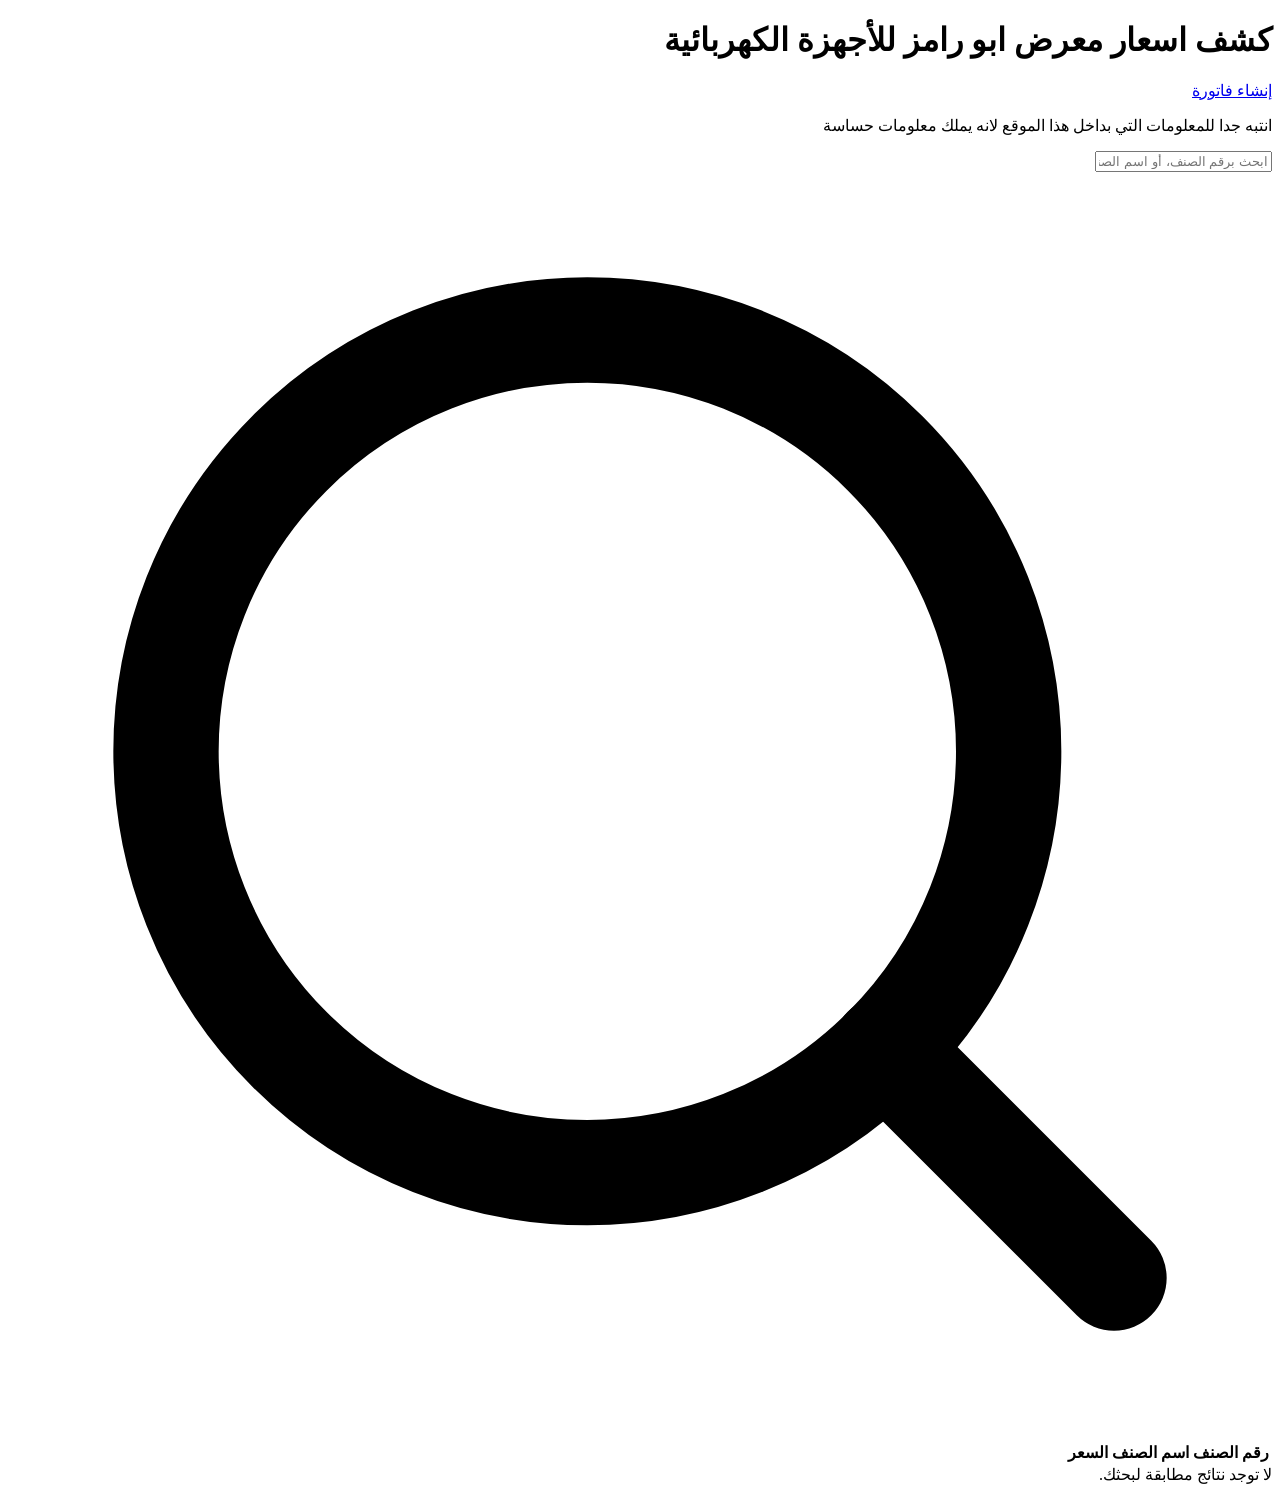
==== index.html @ a3381dcb "Rename ramez to index.html" ====
<!DOCTYPE html>
<html lang="ar" dir="rtl">
<head>
    <meta charset="UTF-8">
    <meta name="viewport" content="width=device-width, initial-scale=1.0">
    <title>رامز عطاطرة</title>
    <link href="https://fonts.googleapis.com/css2?family=Cairo:wght@400;600;800&display=swap" rel="stylesheet">
    <link rel="stylesheet" href="style.css">
</head>
<body>
    <div class="container">
        <header>
            <div class="header-top">
                <h1> كشف اسعار معرض ابو رامز للأجهزة الكهربائية </h1>
                <a href="invoice.html" class="btn btn-primary">إنشاء فاتورة</a>
            </div>
            <p>انتبه جدا للمعلومات التي بداخل هذا الموقع لانه يملك معلومات  حساسة</p>
        </header>
        
        <div class="search-container">
            <input type="text" id="searchInput" placeholder="ابحث برقم الصنف، أو اسم الصنف...">
            <div class="search-icon">
                <svg viewBox="0 0 24 24" fill="none" stroke="currentColor" stroke-width="2" stroke-linecap="round" stroke-linejoin="round">
                    <circle cx="11" cy="11" r="8"></circle>
                    <line x1="21" y1="21" x2="16.65" y2="16.65"></line>
                </svg>
            </div>
        </div>

        <div class="table-container">
            <table id="productsTable">
                <thead>
                    <tr>
                        <th>رقم الصنف</th>
                        <th>اسم الصنف</th>
                        <th>السعر</th>
                    </tr>
                </thead>
                <tbody id="tableBody">
                    <!-- Products will be injected here via JS -->
                </tbody>
            </table>
        </div>
        <div id="noResults" class="no-results hidden">
            لا توجد نتائج مطابقة لبحثك.
        </div>
    </div>

    <script src="data.js"></script>
    <script src="script.js"></script>
</body>
</html>
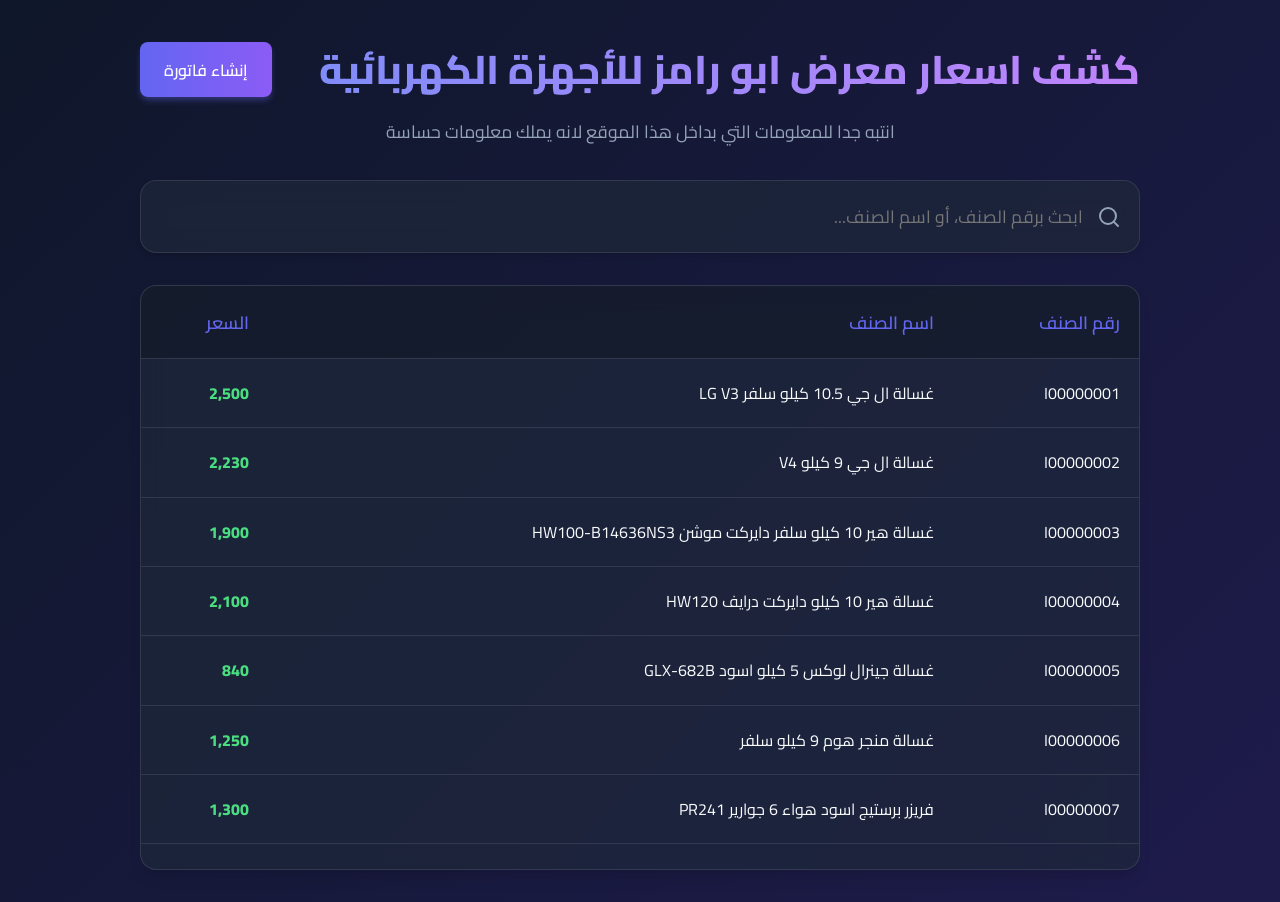
==== commit fe2e925f: "Update index.html" ====
--- a/index.html
+++ b/index.html
@@ -4,6 +4,11 @@
     <meta charset="UTF-8">
     <meta name="viewport" content="width=device-width, initial-scale=1.0">
     <title>رامز عطاطرة</title>
+    <!-- iOS Web App Meta Tags -->
+    <link rel="apple-touch-icon" href="apple-touch-icon.png">
+    <meta name="apple-mobile-web-app-capable" content="yes">
+    <meta name="apple-mobile-web-app-status-bar-style" content="black-translucent">
+    <meta name="apple-mobile-web-app-title" content="نظام الأصناف">
     <link href="https://fonts.googleapis.com/css2?family=Cairo:wght@400;600;800&display=swap" rel="stylesheet">
     <link rel="stylesheet" href="style.css">
 </head>
--- a/style.css
+++ b/style.css
@@ -0,0 +1,420 @@
+:root {
+    --primary-color: #6366f1;
+    --primary-hover: #4f46e5;
+    --bg-gradient: linear-gradient(135deg, #0f172a 0%, #1e1b4b 100%);
+    --surface: rgba(30, 41, 59, 0.7);
+    --surface-border: rgba(255, 255, 255, 0.1);
+    --text-main: #f8fafc;
+    --text-muted: #94a3b8;
+    --table-hover: rgba(99, 102, 241, 0.1);
+}
+
+* {
+    margin: 0;
+    padding: 0;
+    box-sizing: border-box;
+}
+
+body {
+    font-family: 'Cairo', sans-serif;
+    background: var(--bg-gradient);
+    color: var(--text-main);
+    min-height: 100vh;
+    padding: 2rem;
+    display: flex;
+    justify-content: center;
+}
+
+.container {
+    width: 100%;
+    max-width: 1000px;
+}
+
+header {
+    text-align: center;
+    margin-bottom: 2rem;
+    animation: fadeInDown 0.8s ease-out;
+}
+
+header h1 {
+    font-size: 2.5rem;
+    font-weight: 800;
+    background: linear-gradient(to right, #818cf8, #c084fc);
+    -webkit-background-clip: text;
+    -webkit-text-fill-color: transparent;
+    margin-bottom: 0.5rem;
+}
+
+header p {
+    color: var(--text-muted);
+    font-size: 1.1rem;
+}
+
+.search-container {
+    position: relative;
+    margin-bottom: 2rem;
+    animation: fadeInUp 0.8s ease-out 0.2s both;
+}
+
+.search-container input {
+    width: 100%;
+    padding: 1.2rem 3.5rem 1.2rem 1.2rem;
+    font-size: 1.1rem;
+    font-family: 'Cairo', sans-serif;
+    background: var(--surface);
+    border: 1px solid var(--surface-border);
+    border-radius: 16px;
+    color: var(--text-main);
+    backdrop-filter: blur(12px);
+    transition: all 0.3s ease;
+    box-shadow: 0 4px 6px -1px rgba(0, 0, 0, 0.1), 0 2px 4px -1px rgba(0, 0, 0, 0.06);
+}
+
+.search-container input:focus {
+    outline: none;
+    border-color: var(--primary-color);
+    box-shadow: 0 0 0 4px rgba(99, 102, 241, 0.2);
+    transform: translateY(-2px);
+}
+
+.search-icon {
+    position: absolute;
+    right: 1.2rem;
+    top: 50%;
+    transform: translateY(-50%);
+    width: 24px;
+    height: 24px;
+    color: var(--text-muted);
+    pointer-events: none;
+    transition: color 0.3s ease;
+}
+
+.search-container input:focus + .search-icon {
+    color: var(--primary-color);
+}
+
+.table-container {
+    background: var(--surface);
+    border: 1px solid var(--surface-border);
+    border-radius: 16px;
+    backdrop-filter: blur(12px);
+    overflow: hidden;
+    animation: fadeInUp 0.8s ease-out 0.4s both;
+    box-shadow: 0 10px 15px -3px rgba(0, 0, 0, 0.1), 0 4px 6px -2px rgba(0, 0, 0, 0.05);
+}
+
+table {
+    width: 100%;
+    border-collapse: collapse;
+    text-align: right;
+}
+
+th, td {
+    padding: 1.2rem;
+    border-bottom: 1px solid var(--surface-border);
+}
+
+th {
+    background: rgba(0, 0, 0, 0.2);
+    font-weight: 600;
+    color: var(--primary-color);
+    font-size: 1.1rem;
+    position: sticky;
+    top: 0;
+}
+
+tbody tr {
+    transition: all 0.2s ease;
+}
+
+tbody tr:last-child td {
+    border-bottom: none;
+}
+
+tbody tr:hover {
+    background: var(--table-hover);
+    transform: scale(1.01);
+}
+
+.price {
+    font-weight: 800;
+    color: #4ade80;
+}
+
+.no-results {
+    text-align: center;
+    padding: 2rem;
+    color: var(--text-muted);
+    font-size: 1.2rem;
+    background: var(--surface);
+    border-radius: 16px;
+    margin-top: 1rem;
+    backdrop-filter: blur(12px);
+    border: 1px solid var(--surface-border);
+}
+
+.hidden {
+    display: none;
+}
+
+/* Animations */
+@keyframes fadeInDown {
+    from {
+        opacity: 0;
+        transform: translateY(-20px);
+    }
+    to {
+        opacity: 1;
+        transform: translateY(0);
+    }
+}
+
+@keyframes fadeInUp {
+    from {
+        opacity: 0;
+        transform: translateY(20px);
+    }
+    to {
+        opacity: 1;
+        transform: translateY(0);
+    }
+}
+
+/* Scrollbar styling */
+.table-container {
+    max-height: 65vh;
+    overflow-y: auto;
+}
+
+.table-container::-webkit-scrollbar {
+    width: 8px;
+}
+
+.table-container::-webkit-scrollbar-track {
+    background: rgba(0, 0, 0, 0.1);
+}
+
+.table-container::-webkit-scrollbar-thumb {
+    background: var(--surface-border);
+    border-radius: 4px;
+}
+
+.table-container::-webkit-scrollbar-thumb:hover {
+    background: var(--text-muted);
+}
+
+/* Button Styles */
+.btn {
+    display: inline-block;
+    padding: 0.8rem 1.5rem;
+    border-radius: 8px;
+    font-family: 'Cairo', sans-serif;
+    font-size: 1rem;
+    font-weight: 600;
+    text-decoration: none;
+    cursor: pointer;
+    transition: all 0.3s ease;
+    border: none;
+}
+
+.btn-primary {
+    background: linear-gradient(to right, #6366f1, #8b5cf6);
+    color: white;
+    box-shadow: 0 4px 6px -1px rgba(99, 102, 241, 0.4);
+}
+
+.btn-primary:hover {
+    transform: translateY(-2px);
+    box-shadow: 0 6px 8px -1px rgba(99, 102, 241, 0.6);
+}
+
+.btn-secondary {
+    background: var(--surface);
+    color: var(--text-main);
+    border: 1px solid var(--surface-border);
+}
+
+.btn-secondary:hover {
+    background: rgba(255, 255, 255, 0.1);
+}
+
+.btn-danger {
+    background: #ef4444;
+    color: white;
+}
+
+.btn-danger:hover {
+    background: #dc2626;
+}
+
+.header-top {
+    display: flex;
+    justify-content: space-between;
+    align-items: center;
+    margin-bottom: 0.5rem;
+}
+
+.header-top h1 {
+    margin-bottom: 0;
+}
+
+/* Invoice specific styles */
+.invoice-controls-card {
+    background: var(--surface);
+    border: 1px solid var(--surface-border);
+    border-radius: 16px;
+    padding: 1.5rem;
+    margin-bottom: 2rem;
+    backdrop-filter: blur(12px);
+    display: grid;
+    grid-template-columns: 1fr 1fr;
+    gap: 1.5rem;
+}
+
+.form-group {
+    display: flex;
+    flex-direction: column;
+    gap: 0.5rem;
+}
+
+.form-group label {
+    font-weight: 600;
+    color: var(--text-muted);
+}
+
+.form-control {
+    padding: 0.8rem 1rem;
+    font-family: 'Cairo', sans-serif;
+    background: rgba(15, 23, 42, 0.5);
+    border: 1px solid var(--surface-border);
+    border-radius: 8px;
+    color: var(--text-main);
+}
+
+.form-control:focus {
+    outline: none;
+    border-color: var(--primary-color);
+}
+
+.add-item-row {
+    grid-column: 1 / -1;
+    display: grid;
+    grid-template-columns: 2fr 1fr auto;
+    gap: 1rem;
+    align-items: end;
+    position: relative;
+}
+
+.autocomplete-results {
+    position: absolute;
+    top: 100%;
+    left: 0;
+    right: 0;
+    background: #1e293b;
+    border: 1px solid var(--surface-border);
+    border-radius: 8px;
+    max-height: 200px;
+    overflow-y: auto;
+    z-index: 100;
+    box-shadow: 0 10px 15px -3px rgba(0, 0, 0, 0.5);
+    display: none;
+}
+
+.autocomplete-item {
+    padding: 0.8rem 1rem;
+    cursor: pointer;
+    border-bottom: 1px solid rgba(255, 255, 255, 0.05);
+}
+
+.autocomplete-item:hover {
+    background: rgba(99, 102, 241, 0.2);
+}
+
+.autocomplete-item:last-child {
+    border-bottom: none;
+}
+
+/* Printable Invoice Styles */
+.invoice-document {
+    background: white;
+    color: #1e293b;
+    padding: 3rem;
+    border-radius: 8px;
+    box-shadow: 0 20px 25px -5px rgba(0, 0, 0, 0.1);
+    position: relative;
+    overflow: hidden;
+}
+
+.invoice-header {
+    display: flex;
+    justify-content: space-between;
+    align-items: flex-start;
+    border-bottom: 2px solid #e2e8f0;
+    padding-bottom: 1.5rem;
+    margin-bottom: 2rem;
+}
+
+.invoice-title {
+    font-size: 2.5rem;
+    font-weight: 800;
+    color: #0f172a;
+    margin-bottom: 0.5rem;
+}
+
+.invoice-meta p {
+    margin-bottom: 0.2rem;
+    font-size: 1.1rem;
+    color: #475569;
+}
+
+.invoice-doc-table {
+    width: 100%;
+    border-collapse: collapse;
+    margin-bottom: 2rem;
+}
+
+.invoice-doc-table th, .invoice-doc-table td {
+    padding: 1rem;
+    border-bottom: 1px solid #e2e8f0;
+    color: #1e293b;
+}
+
+.invoice-doc-table th {
+    background: #f8fafc;
+    font-weight: 600;
+    color: #475569;
+}
+
+.invoice-summary {
+    display: flex;
+    justify-content: flex-end;
+}
+
+.summary-box {
+    background: #f8fafc;
+    padding: 1.5rem;
+    border-radius: 8px;
+    width: 300px;
+}
+
+.summary-row {
+    display: flex;
+    justify-content: space-between;
+    margin-bottom: 0.5rem;
+    font-size: 1.1rem;
+}
+
+.summary-row.total {
+    font-weight: 800;
+    font-size: 1.5rem;
+    color: #0f172a;
+    border-top: 2px solid #e2e8f0;
+    padding-top: 1rem;
+    margin-top: 0.5rem;
+}
+
+/* Hide action buttons in table when printing/exporting */
+.html2pdf__container .action-cell {
+    display: none !important;
+}
+
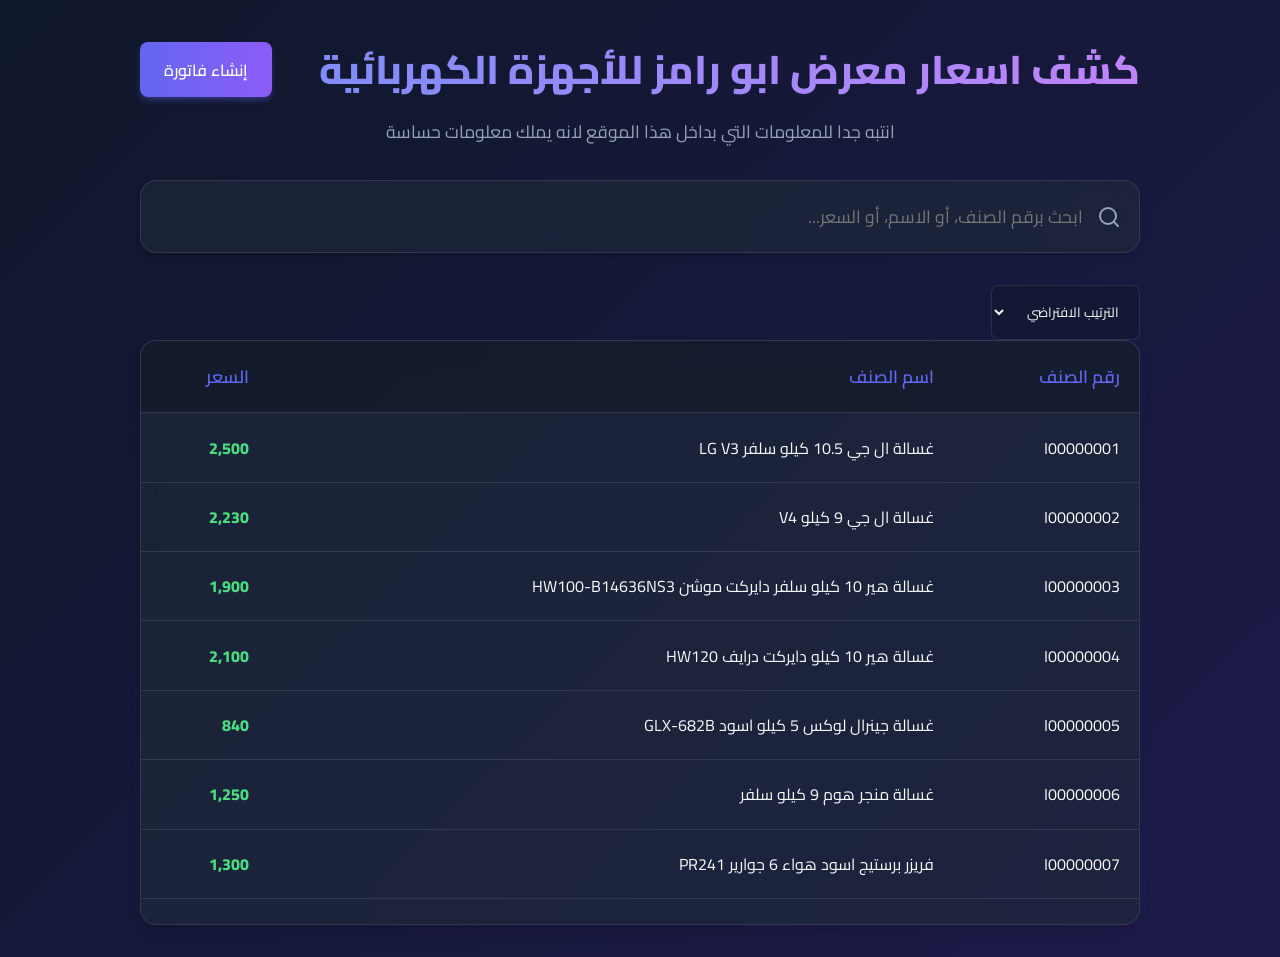
==== commit ed40818c: "Update index.html" ====
--- a/index.html
+++ b/index.html
@@ -2,8 +2,8 @@
 <html lang="ar" dir="rtl">
 <head>
     <meta charset="UTF-8">
-    <meta name="viewport" content="width=device-width, initial-scale=1.0">
-    <title>رامز عطاطرة</title>
+    <meta name="viewport" content="width=device-width, initial-scale=1.0, maximum-scale=1.0, user-scalable=no">
+    <title>استعلام الأصناف</title>
     <!-- iOS Web App Meta Tags -->
     <link rel="apple-touch-icon" href="apple-touch-icon.png">
     <meta name="apple-mobile-web-app-capable" content="yes">
@@ -22,13 +22,23 @@
             <p>انتبه جدا للمعلومات التي بداخل هذا الموقع لانه يملك معلومات  حساسة</p>
         </header>
         
-        <div class="search-container">
-            <input type="text" id="searchInput" placeholder="ابحث برقم الصنف، أو اسم الصنف...">
-            <div class="search-icon">
-                <svg viewBox="0 0 24 24" fill="none" stroke="currentColor" stroke-width="2" stroke-linecap="round" stroke-linejoin="round">
-                    <circle cx="11" cy="11" r="8"></circle>
-                    <line x1="21" y1="21" x2="16.65" y2="16.65"></line>
-                </svg>
+        <div class="controls-container">
+            <div class="search-container">
+                <input type="text" id="searchInput" placeholder="ابحث برقم الصنف، أو الاسم، أو السعر...">
+                <div class="search-icon">
+                    <svg viewBox="0 0 24 24" fill="none" stroke="currentColor" stroke-width="2" stroke-linecap="round" stroke-linejoin="round">
+                        <circle cx="11" cy="11" r="8"></circle>
+                        <line x1="21" y1="21" x2="16.65" y2="16.65"></line>
+                    </svg>
+                </div>
+            </div>
+            <div class="sort-container">
+                <select id="sortSelect" class="form-control" style="height: 100%; min-height: 54px;">
+                    <option value="default">الترتيب الافتراضي</option>
+                    <option value="number">حسب رقم الصنف</option>
+                    <option value="price-asc">السعر: الأقل أولاً</option>
+                    <option value="price-desc">السعر: الأعلى أولاً</option>
+                </select>
             </div>
         </div>
 
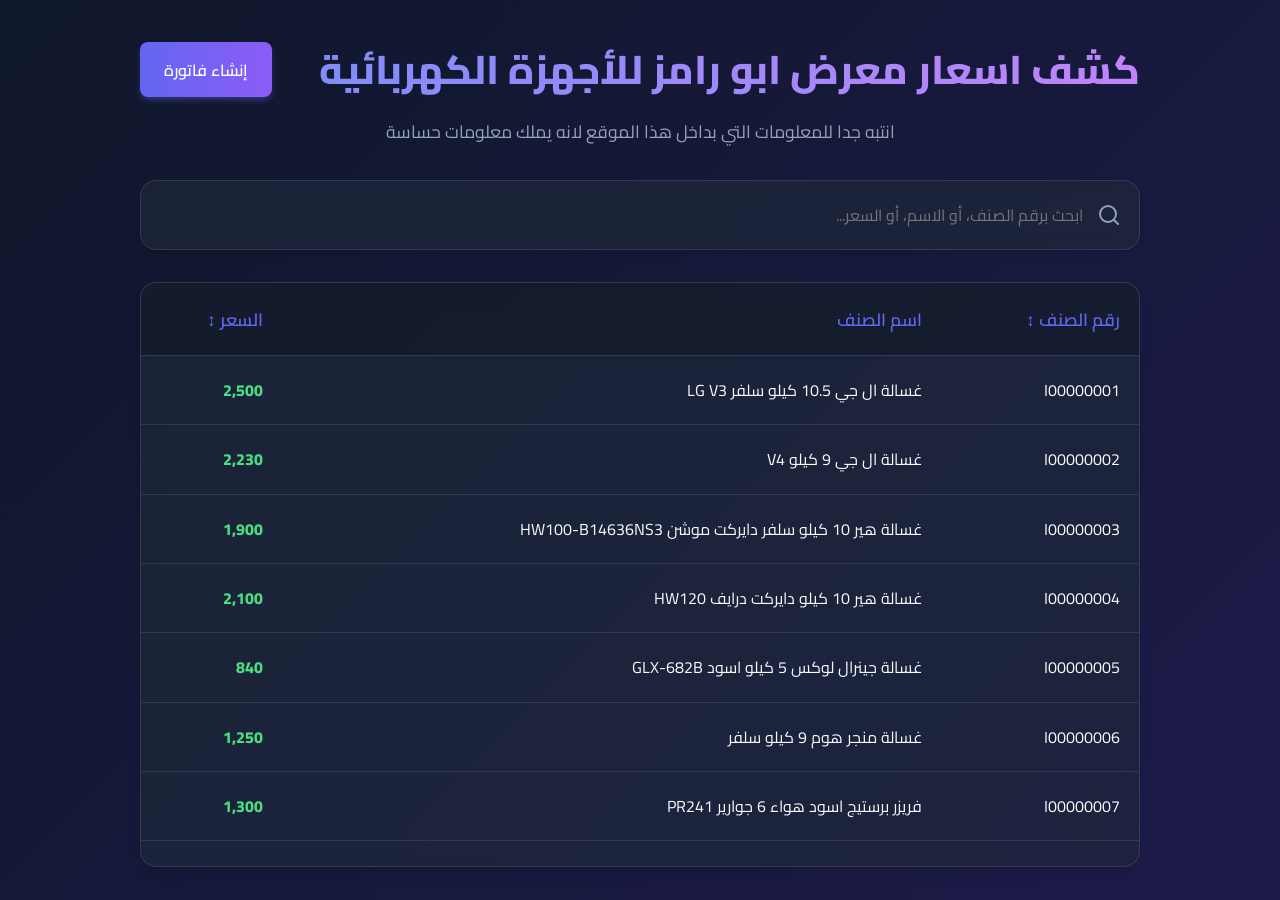
==== commit a7ed820f: "Update index.html" ====
--- a/index.html
+++ b/index.html
@@ -32,23 +32,15 @@
                     </svg>
                 </div>
             </div>
-            <div class="sort-container">
-                <select id="sortSelect" class="form-control" style="height: 100%; min-height: 54px;">
-                    <option value="default">الترتيب الافتراضي</option>
-                    <option value="number">حسب رقم الصنف</option>
-                    <option value="price-asc">السعر: الأقل أولاً</option>
-                    <option value="price-desc">السعر: الأعلى أولاً</option>
-                </select>
-            </div>
         </div>
 
         <div class="table-container">
             <table id="productsTable">
                 <thead>
                     <tr>
-                        <th>رقم الصنف</th>
+                        <th data-sort="number" class="sortable">رقم الصنف <span class="sort-icon" id="sortNumberIcon">↕</span></th>
                         <th>اسم الصنف</th>
-                        <th>السعر</th>
+                        <th data-sort="price" class="sortable">السعر <span class="sort-icon" id="sortPriceIcon">↕</span></th>
                     </tr>
                 </thead>
                 <tbody id="tableBody">
--- a/style.css
+++ b/style.css
@@ -50,16 +50,27 @@
     font-size: 1.1rem;
 }
 
-.search-container {
-    position: relative;
+.controls-container {
+    display: flex;
+    gap: 1rem;
     margin-bottom: 2rem;
     animation: fadeInUp 0.8s ease-out 0.2s both;
+}
+
+.search-container {
+    flex: 1;
+    position: relative;
+    margin-bottom: 0;
+    animation: none;
+}
+
+.search-container input, select.form-control, input.form-control {
+    font-size: 16px !important; /* Prevents iOS auto-zoom */
 }
 
 .search-container input {
     width: 100%;
     padding: 1.2rem 3.5rem 1.2rem 1.2rem;
-    font-size: 1.1rem;
     font-family: 'Cairo', sans-serif;
     background: var(--surface);
     border: 1px solid var(--surface-border);
@@ -69,6 +80,30 @@
     transition: all 0.3s ease;
     box-shadow: 0 4px 6px -1px rgba(0, 0, 0, 0.1), 0 2px 4px -1px rgba(0, 0, 0, 0.06);
 }
+
+.sort-container {
+    width: 200px;
+}
+
+.sort-container select {
+    width: 100%;
+    height: 100%;
+    padding: 0 1rem;
+    border-radius: 16px;
+    background: var(--surface);
+    border: 1px solid var(--surface-border);
+    color: var(--text-main);
+    backdrop-filter: blur(12px);
+    font-family: 'Cairo', sans-serif;
+    cursor: pointer;
+}
+
+.sort-container select:focus {
+    outline: none;
+    border-color: var(--primary-color);
+}
+
+
 
 .search-container input:focus {
     outline: none;
